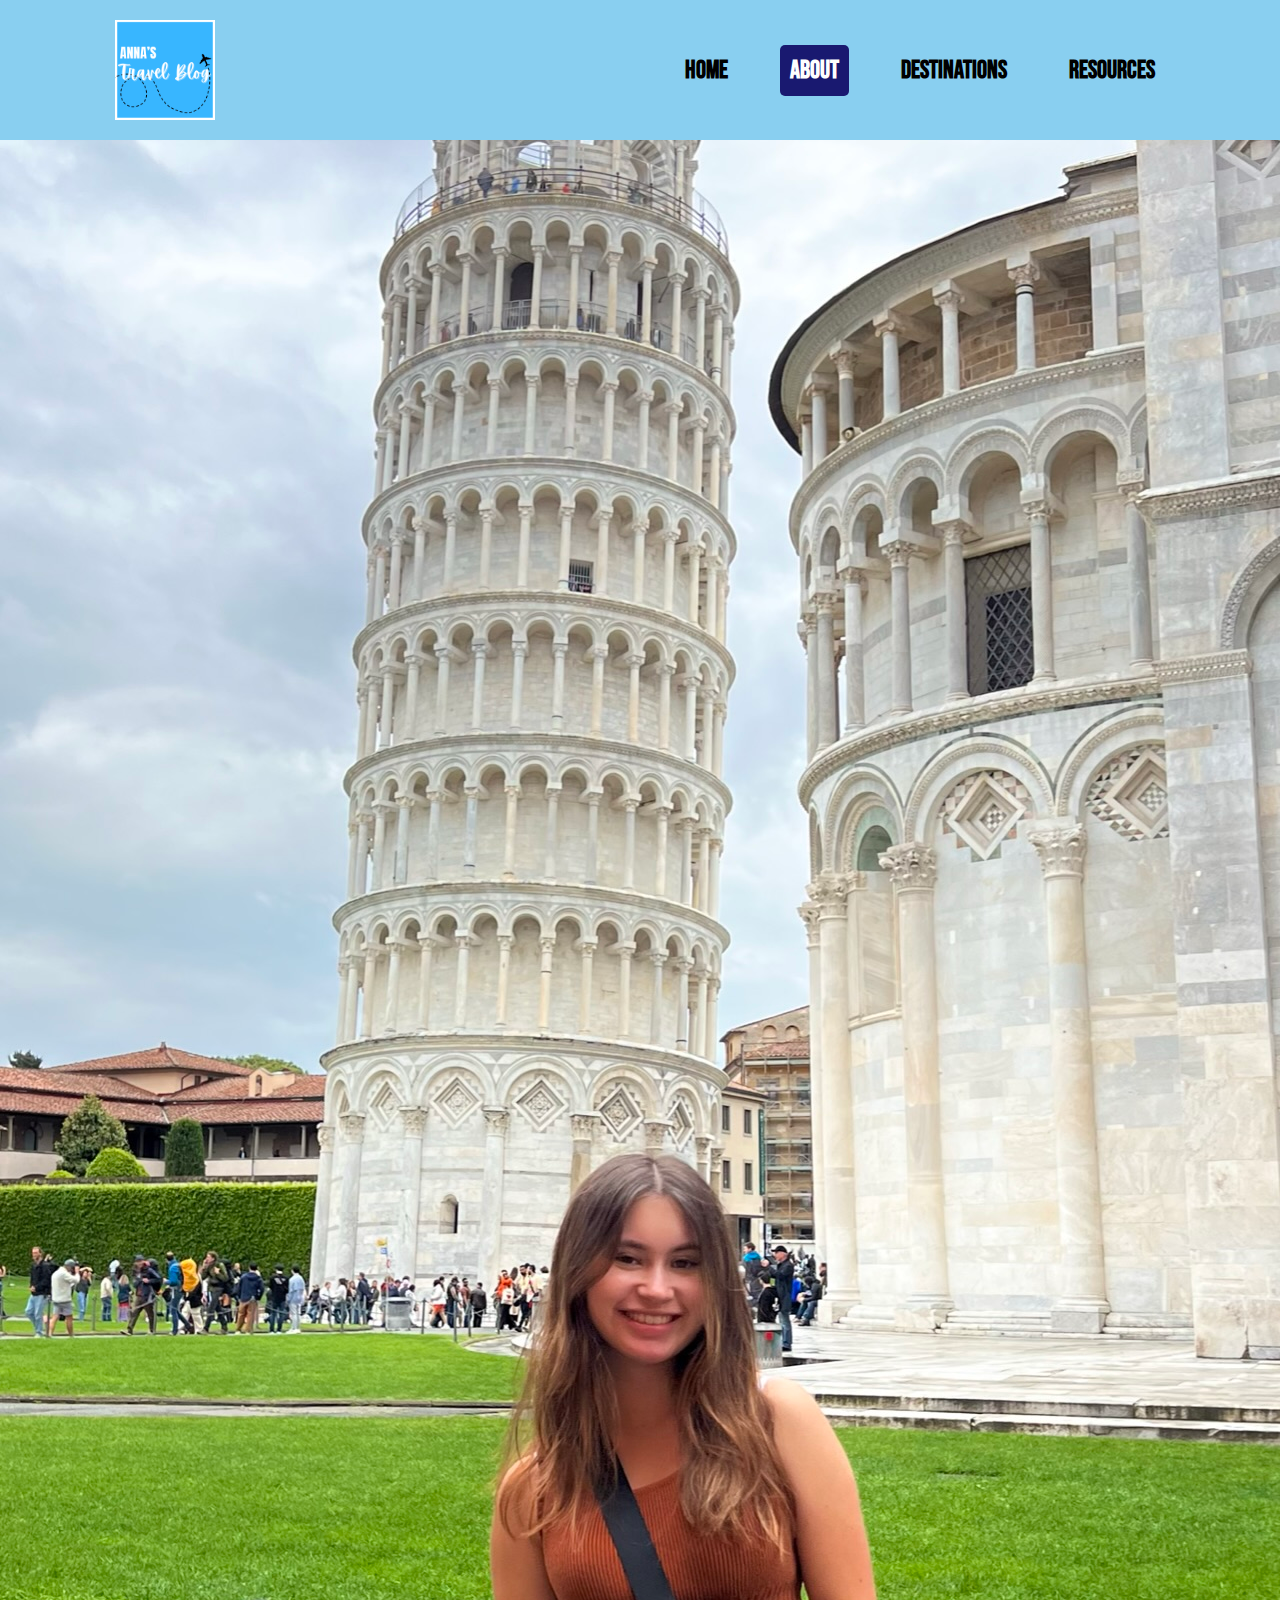
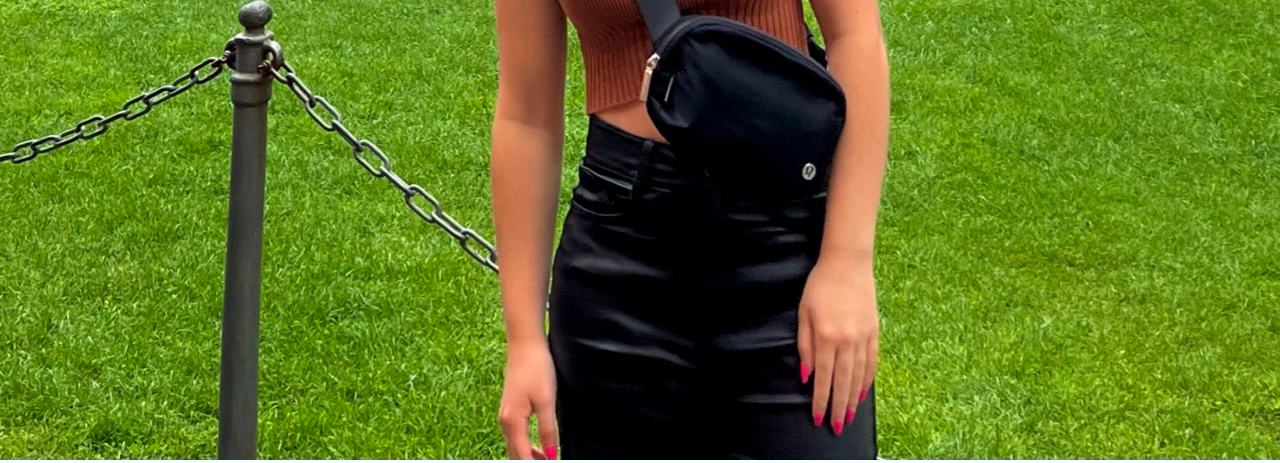
==== About.html @ c35e8458 "Add files via upload" ====
<!DOCTYPE html>
<html lang="en">
<head>
    <meta charset="UTF-8">
    <meta name="viewport" content="width=device-width, initial-scale=1.0">
    <link rel="stylesheet" href="css/style.css">
    <link rel="preconnect" href="https://fonts.googleapis.com">
    <link rel="preconnect" href="https://fonts.gstatic.com" crossorigin>
    <link href="https://fonts.googleapis.com/css2?family=Bebas+Neue&display=swap" rel="stylesheet">
    <link rel="preconnect" href="https://fonts.googleapis.com">
    <link rel="preconnect" href="https://fonts.gstatic.com" crossorigin>
    <link href="https://fonts.googleapis.com/css2?family=Bebas+Neue&family=Raleway:ital,wght@0,100..900;1,100..900&display=swap" rel="stylesheet">
    <title>Anna's Travel Blog</title>
</head>
<body>
    <a href = "#main" class="skip-link">Skip to Main Content</a>
    <header class="header">
        <img src="images/logo.png" width="100" alt="Anna's Travel Blog Logo in Light Blue">
        <nav class="navbar">
            <a href="index.html">Home</a>
            <a href="About.html" class="active">About</a>
            <a href="Destinations.html">Destinations</a>
            <a href="Resources.html">Resources</a>
        </nav>
    </header>
    <div class="gallery-container">
      <div class="gallery-item"><img src="images/profilepic.jpeg" alt="Anna next to the leaning tower of Pisa"></div>
      <!-- <div class="gallery-item"><img src="images/profilepic2.jpeg" alt="Anna next to the skyline of Santorini"></div> -
      <div class="gallery-item"><img src="images/profilepic3.jpeg" alt="Anna in the street of "></div>
      <div class="gallery-item"><img src="images/profilepic4.jpeg" alt=""></div> -->
    </div>
</body>
---- css/style.css ----
/* h1 {
    font-family: "Bebas Neue", sans-serif;
    font-weight: 400;
    font-style: normal;
}

h3 {
    font-family: "Raleway", sans-serif;
    font-weight: 400;
    font-style: normal;
}
*/

* {
    margin: 0;
    padding: 0;
    box-sizing: border-box;
    text-decoration: none;
    border: none;
    outline: none;
    scroll-behavior: smooth;
    font-family: "Bebas Neue", sans-serif;
}

:root {
    --bg-color: #F0FFFF;
    --snd-bg-color: #ADD8E6;
    --text-color: #000; 
    --main-color: #59b2f4;
}

html {
    font-size: 62.5%;
    overflow-x: hidden;
}

body {
    background: var(--bg-color);
    color: var(--text-color);
}

section {
    min-height: 100vh;
    padding: 10rem 9% 2rem;

}

header {
    position: fixed;
    top: 0;
    left: 0;
    width: 100%;
    padding: 2rem 9%;
    background-color: #89CFF0;
    display: flex;
    justify-content: space-between;
    align-items: center;
    z-index: 100;
}

.navbar a {
    display: inline-flex;
    font-size: 25px;
    color: #000000;
    margin-left: 4rem;
    font-weight: 700;
    padding: 10px;
    border-radius: 5px;

}

.navbar a:hover,
.navbar a.active {
    color: #fff;
    background-color: #191970;
}

.home {
    display: flex;
    justify-content: center;
    align-items: center;
    background-image: url("backgroundimg.jpeg");

}

.home-content h3 {
    font-size: 3.2rem;
    font-weight: 700;
    color: #0096FF;
}

.home-content h3:nth-of-type(2) {
    margin-bottom: 2rem;
}

span{
    color: var(--main-color);
}

.home-content h1 {
    font-size: 5.6rem;
    font-weight: 700;
    line-height: 1.3;
}

.home-img img {
    width: 25vw;
    border: 5px solid #ADD8E6;
    border-radius: 50%;
}

.home-content p {
    font-size: 2.1rem;
    font-family: "Raleway", sans-serif;
    margin-right: 10px;
}

.about {
    display: flex;
    justify-content: center;
    align-items: center;
    gap: 2rem;
    background: var(--snd-bg-color);
}

.about-img img {
    width: 35vw;
}

.heading{
    text-align: center;
    font-size: 4.5rem;
}

.about-content h2 {
    text-align: left;
    line-height: 1.2;
    font-style: italic;
}

/* .about-content h3 {
    font-size: 2.6rem;
}

.about-content p{
    font-size: 1.6rem;
    font-family: "Raleway", sans-serif;
    margin: 2rem 0 3rem;
}

.gallery-container{
    display: grid;
    grid-template-columns: 1fr 1fr;
    margin: 10px 10px 10px 10px;
    width: 100%;
}

.gallery-container img{
    width: 100%;
    padding: 10px;
    transition: 1s;
    filter: grayscale(100%)
}
.gallery-container img:hover{
    filter: grayscale(0);
    transform: scale(1.1);
}
*/

.about-img-container {
    position: relative;
    width: 100%; /* or specific width */
    margin: 0 auto; /* optional, to center the container */
  }

  .about-img-container img {
    height: 100%;
    width: 100%;
    display: block; /* remove extra space below the image */
    opacity: 70%;
    top: 30%;
    filter: blur(1.5px);
    -webkit-filter: blur(1.5px);
    position: center;
    background-repeat: no-repeat;
    background-size: cover;
  }
  .about-content-overlay {
    position: absolute;
    top: 155%;
    left: 50%; /* position as needed */
    width: 50%; /* adjust width as needed */
    padding: 20px;
    background: rgb(255, 255, 255); /* semi-transparent white background */
    border: 3px solid #f1f1f1;
    opacity: 90%;
    z-index: 2;
    line-height: 1.6;
    text-align: center;
    transform: translate(-50%, -50%);

  }
  .about-content-overlay h1{
    font-size: 60px;
    font-style: bold;
    }

  .about-content-overlay h2{
    font-size: 30px;
    font-style: bold;
    }
  .about-content-overlay p{
  font-size: 15px;
  font-style: bold;
  font-family: "Raleway", sans-serif;
  font-weight: 400;  

}

  .learn-more-btn {
    background-color: #0096FF;	
    border: none;
    color: white;
    padding: 15px 15px;
    text-align: center;
    text-decoration: none;
    display: inline-block;
    font-size: 16px;
    margin: 15px;
    cursor: pointer;
  }

@media only screen and (min-width: 768px) {
} /* tablet*/


@media only screen and (min-width: 600px) {
/* mobile */
}
@media only screen and (min-width: 992px) {
/* desktop */
.about-img-container {
    position: relative;
    width: 100%; /* or specific width */
    margin: 0 auto; /* optional, to center the container */
  }
  
  .about-img-container img {
    height: 100%;
    width: 100%;
    display: block; /* remove extra space below the image */
    opacity: 0.7; /* Use a value between 0 and 1 for opacity */
    /* There is a mistake here, 'position: center' is not a valid CSS, it will be either static (default), relative, absolute, fixed or sticky */
    position: relative; /* changed to position the image within the container */
    background-repeat: no-repeat;
    background-size: cover;
  }
  
  .about-content-overlay {
    position: absolute;
    top: 165%;
    left: 70%; /* aligned to the left edge */
    right: 0%;
    bottom: 20%;
    width: 50%; /* adjust width as needed */
    /* height changed to 100% to cover the full height of the container */
    height: 80%;
    padding: 20px;
    background: rgb(255, 255, 255); /* semi-transparent white background */
    border: 3px solid #f1f1f1;
    opacity: 0.9; /* Use a value between 0 and 1 for opacity */
    z-index: 2;
    line-height: 2.0;
    text-align: center;
    /* Removed transform, it's no longer necessary since we're not centering the overlay */
    justify-content: center;
  }
  .learn-more-btn {
    background-color: #0096FF;	
    border: none;
    color: white;
    padding: 20px 40px;
    text-align: center;
    text-decoration: none;
    display: inline-block;
    font-size: 30px;
    margin: 30px;
    cursor: pointer;
  }
  .about-content-overlay h1{
    font-size: 60px;
    font-style: bold;
    margin-top: 20px;
    }

}
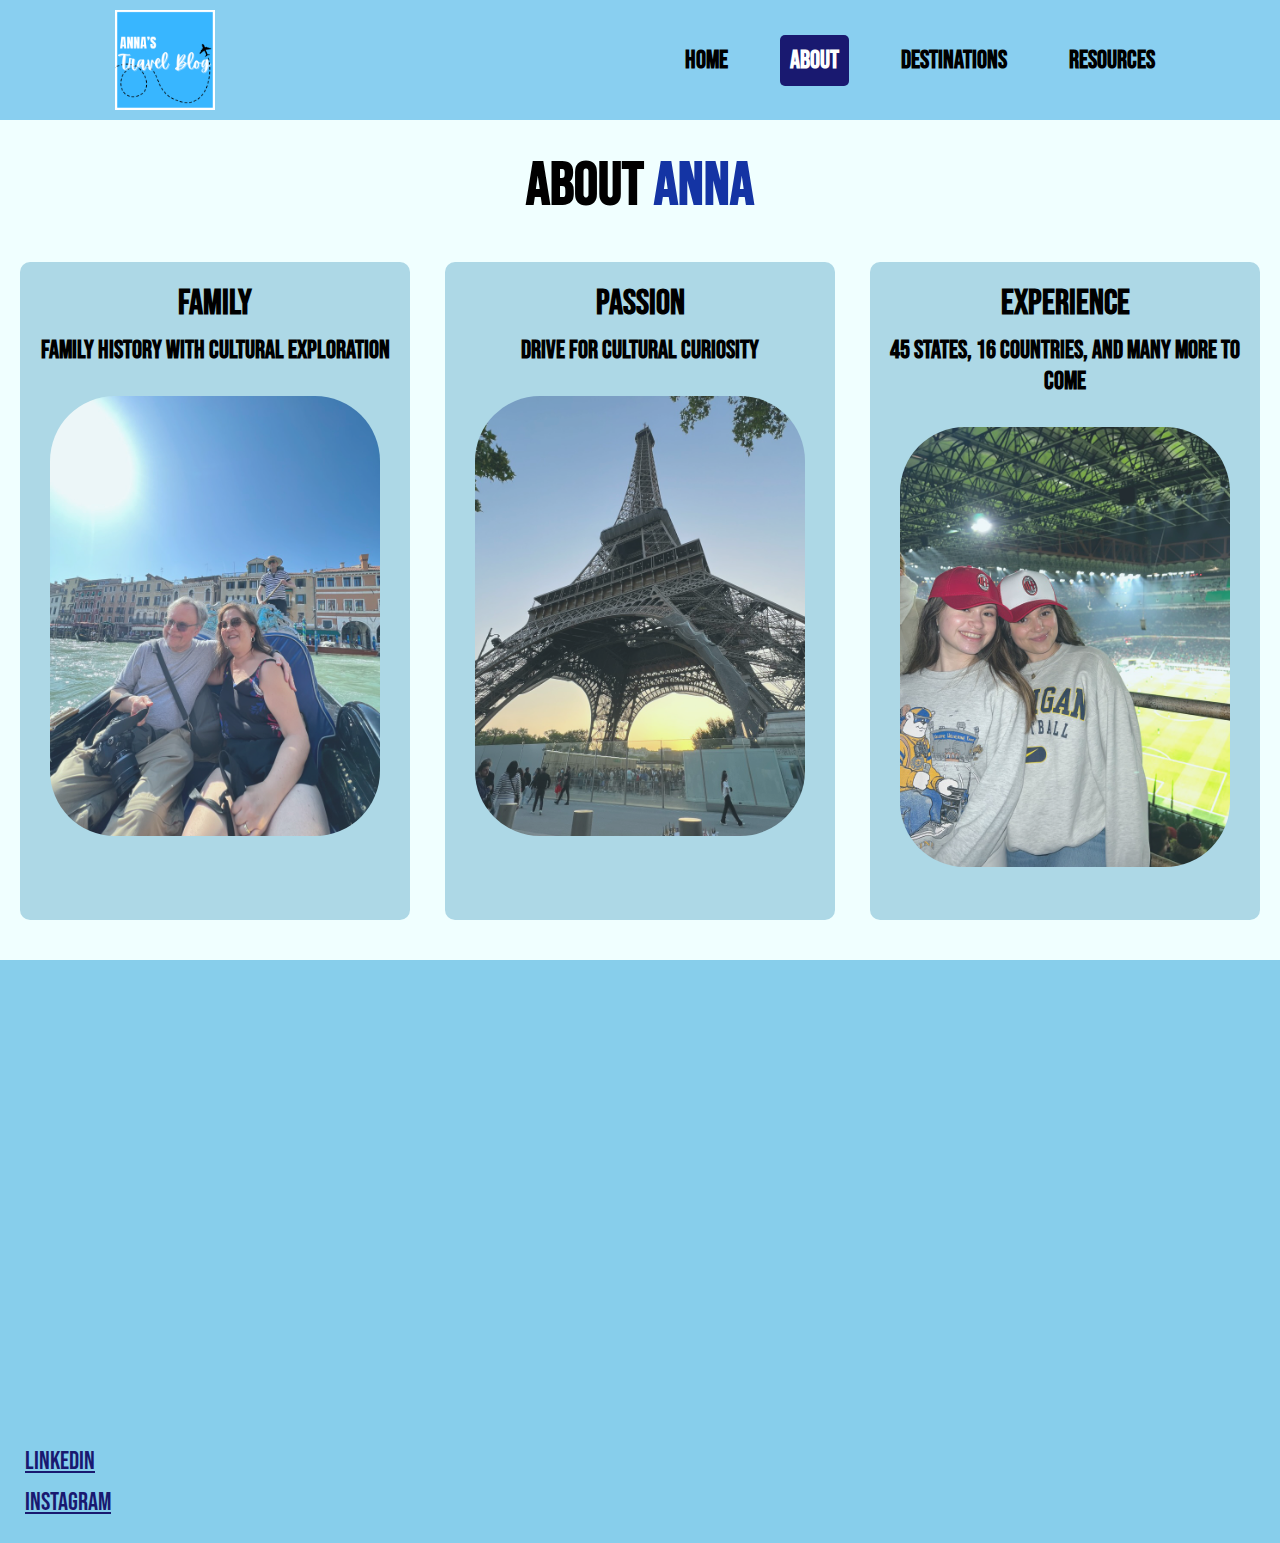
==== commit 600fca29: "Add files via upload" ====
--- a/About.html
+++ b/About.html
@@ -4,6 +4,7 @@
     <meta charset="UTF-8">
     <meta name="viewport" content="width=device-width, initial-scale=1.0">
     <link rel="stylesheet" href="css/style.css">
+    <link rel="stylesheet" href="https://cdnjs.cloudflare.com/ajax/libs/font-awesome/6.0.0-beta3/css/all.min.css">
     <link rel="preconnect" href="https://fonts.googleapis.com">
     <link rel="preconnect" href="https://fonts.gstatic.com" crossorigin>
     <link href="https://fonts.googleapis.com/css2?family=Bebas+Neue&display=swap" rel="stylesheet">
@@ -23,12 +24,48 @@
             <a href="Resources.html">Resources</a>
         </nav>
     </header>
-    <div class="gallery-container">
-      <div class="gallery-item"><img src="images/profilepic.jpeg" alt="Anna next to the leaning tower of Pisa"></div>
-      <!-- <div class="gallery-item"><img src="images/profilepic2.jpeg" alt="Anna next to the skyline of Santorini"></div> -
-      <div class="gallery-item"><img src="images/profilepic3.jpeg" alt="Anna in the street of "></div>
-      <div class="gallery-item"><img src="images/profilepic4.jpeg" alt=""></div> -->
     </div>
+    <div id="container">
+        <h1>About <span>Anna</span></h1>
+    <main id="main">
+        <div class="card">
+            <h2>Family</h2>
+            <h3>Family History with Cultural Exploration</h3>
+            <img src="images/family.jpeg" alt="Anna's Mom and Dad in a gondola in Venice">
+            <p>I grew up in a household where cultural exploration was a prioritization. With my mom's background as a child of Chinese immigrants, I found myself immersed in Asian culture. With my dad's background as a child of Lithuanian immigrants, I grew up with a unique perspective on an Eastern European heritage. </p>
+        </div>
+        <div class="card">
+            <h2>Passion</h2>
+            <h3>Drive for Cultural Curiosity</h3>
+            <img src="images/passion.jpeg" alt="Eiffel Tower in Paris at sunset">
+            <p>Fostering this sense of cultural awareness won’t come easy, but turning the challenges into opportunities for continued learning will be the most rewarding experience. I will continue my cultural curiosity, from questions about the best traditional food to cultural traditions and customs to follow. I want to make the most of my experience in this program, challenging myself to live in the moment, value perseverance, and be courageous in all of my international endeavors.</p>
+        </div>
+        <div class="card">
+            <h2>Experience</h2>
+            <h3>45 States, 16 Countries, and Many More to Come</h3>
+            <img src="images/experience.jpeg" alt="Anna and friend at San Siro Stadium in Milan">
+            <p>Having explored almost all 50 states and countries across Europe, North America, and South America, I am determined to continue exploring a wide variety of desinations.</p>
+        </div>
+    </div>
+    
+    <div id="message-container">
+        <div class="message">
+        <h2> From the writer, </h2>
+        <p> Hey there, welcome to my blog! 
+        <p> It's not just about tips and tricks—it's also about having a good time! I'm here to help you get the most out of your travels, whether that means knowing when to splurge, how to save, or sharing some of the quirky things I've learned along the way. And of course, you can expect some funny stories, random thoughts, and awesome travel pics.</p>
+        <p>Like everyone else, I have my ups and downs, but I promise to keep it real, with a healthy dose of humor. Readers often tell me, "You're so honest," and I love that. My goal is to make sure you have the most amazing trips possible, and that starts with being truthful. Choosing a life of travel has been one of the best decisions I've ever made, and I'm thrilled to have you along for the ride.</p>
+        <p>Thanks for stopping by! </p>
+        <h3>From, </h3>
+        <h3>Anna Klucens</h3>
+        <div class="social-media">
+            <a href="https://www.linkedin.com/in/anna-klucens/"alt="LinkedIn">LinkedIn</a>
+            <br>
+            <a href="https://www.instagram.com/anna.klucens/" alt="Instagram">Instagram</a>
+        </div>
+    </div>
+    </div>
+    </main>
+    <script src="js/main.js"></script>
 </body>
 
 
--- a/css/style.css
+++ b/css/style.css
@@ -10,6 +10,19 @@
     font-style: normal;
 }
 */
+.skip-link {
+    position: absolute;
+    top: -40px;
+    left: 0;
+    background-color: #fff;
+    padding: 5px;
+    border: 1px solid #000;
+    z-index: 1000;
+  }
+  
+  .skip-link:focus {
+    top: 0;
+  }
 
 * {
     margin: 0;
@@ -26,7 +39,7 @@
     --bg-color: #F0FFFF;
     --snd-bg-color: #ADD8E6;
     --text-color: #000; 
-    --main-color: #59b2f4;
+    --main-color: #1434A4;
 }
 
 html {
@@ -50,7 +63,7 @@
     top: 0;
     left: 0;
     width: 100%;
-    padding: 2rem 9%;
+    padding: 1rem 9%;
     background-color: #89CFF0;
     display: flex;
     justify-content: space-between;
@@ -74,26 +87,26 @@
     color: #fff;
     background-color: #191970;
 }
-
+@media only screen and (min-width: 768px) {
 .home {
     display: flex;
     justify-content: center;
     align-items: center;
-    background-image: url("backgroundimg.jpeg");
-
-}
-
-.home-content h3 {
-    font-size: 3.2rem;
-    font-weight: 700;
-    color: #0096FF;
-}
+
+}
+
 
 .home-content h3:nth-of-type(2) {
     margin-bottom: 2rem;
 }
 
 span{
+    color: var(--main-color);
+}
+
+.home-content h2 {
+    font-size: 30px;
+    margin-top: 20px;
     color: var(--main-color);
 }
 
@@ -106,7 +119,7 @@
 .home-img img {
     width: 25vw;
     border: 5px solid #ADD8E6;
-    border-radius: 50%;
+    border-radius: 75px;
 }
 
 .home-content p {
@@ -114,6 +127,62 @@
     font-family: "Raleway", sans-serif;
     margin-right: 10px;
 }
+}
+.home {
+        flex-direction: row; /* Stack children vertically */
+    }
+    
+    .home-img img {
+        width: 25vw;
+        border: 5px solid #ADD8E6;
+        border-radius: 75px;
+        margin-top: 20px;
+    }
+    
+    .home-content h1 {
+        font-size: 4.0rem; /* Smaller font size for the h1 on mobile */
+    }
+
+    .home-content h2 {
+        font-size: 30px; /* Smaller font size for the h3 on mobile */
+        font-weight: 700;
+        color: #0096FF;
+    }
+
+    .home-content h3 {
+        font-size: 30px; /* Smaller font size for the h3 on mobile */
+        font-weight: 700;
+        color: #0096FF;
+    }
+
+    .home-content p {
+        font-size: 1.8rem;
+    }
+    .home-content h1 {
+        font-size: 5.6rem;
+        font-weight: 700;
+        line-height: 1.3;
+    }
+    
+    .home-img img {
+        width: 25vw;
+        border: 5px solid #ADD8E6;
+        border-radius: 90px;
+        justify-content: center;
+    }
+    
+    .home-content p {
+        font-size: 2.1rem;
+        font-family: "Raleway", sans-serif;
+        margin-right: 10px;
+    }
+
+    span{
+        color: var(--main-color);
+    }
+
+
+
 
 .about {
     display: flex;
@@ -132,10 +201,9 @@
     font-size: 4.5rem;
 }
 
-.about-content h2 {
-    text-align: left;
-    line-height: 1.2;
-    font-style: italic;
+.about-content-overlay p {
+    font-size: 18px;
+
 }
 
 /* .about-content h3 {
@@ -218,7 +286,7 @@
 }
 
   .learn-more-btn {
-    background-color: #0096FF;	
+    background-color: #0F52BA;	
     border: none;
     color: white;
     padding: 15px 15px;
@@ -232,6 +300,13 @@
 
 @media only screen and (min-width: 768px) {
 } /* tablet*/
+.header {
+    position: static;
+}
+#container h1{
+    padding: 20px;
+    margin-top: 10px;
+}
 
 
 @media only screen and (min-width: 600px) {
@@ -258,7 +333,7 @@
   
   .about-content-overlay {
     position: absolute;
-    top: 165%;
+    top: 180%;
     left: 70%; /* aligned to the left edge */
     right: 0%;
     bottom: 20%;
@@ -276,7 +351,7 @@
     justify-content: center;
   }
   .learn-more-btn {
-    background-color: #0096FF;	
+    background-color: #0F52BA;	
     border: none;
     color: white;
     padding: 20px 40px;
@@ -294,3 +369,284 @@
     }
 
 }
+
+
+#main {
+    display: grid;
+    grid-template-columns: repeat(auto-fit, minmax(300px, 1fr));
+    justify-content: center;
+    gap: 35px;
+    padding: 20px;
+}
+
+.card {
+    background-color:#ADD8E6;
+    padding: 20px;
+    border-radius: 10px;
+}
+
+#container {
+    width: 100%;
+    display: flex;
+    flex-direction: column;
+    justify-content: center;
+    align-items: center;
+}
+
+#container h1 {
+    font-size: 60px;
+}
+
+.card h2 {
+    font-size: 35px;
+    text-align: center;
+    margin-bottom: 10px;
+
+}
+
+.card h3 {
+    font-size: 25px;
+    text-align: center;
+    margin-bottom: 20px;
+    
+}
+
+.card p {
+    font-size: 18px;
+    text-align: center;
+    margin-bottom: 20px;
+    font-family: "Raleway", "sans-serif";
+    font-style: bold;
+    color: #191970;	
+    opacity: 0;
+    transition: opacity 0.5s ease-in-out;
+    height: 0;
+    overflow: hidden;
+}
+
+.card:hover p {
+    opacity: 1;
+    height: auto; /* Update height as needed, or use another animation method */
+    margin-top: 10px;
+}
+
+.card img{
+    width: 100%;
+    opacity: 80%;
+    padding: 10px;
+    border-radius: 75px;
+}
+
+.message {
+    background-color: #87CEEB;
+    margin-top: 20px;
+    padding: 25px;
+    position: relative;
+}
+
+.message h2 {
+    font-size: 35px;
+    opacity: 0; /* Initially hide the text */
+    animation: appear 5s forwards;
+}
+
+.message h3 {
+    font-size: 25px;
+    opacity: 0; /* Initially hide the text */
+    animation: appear 5s forwards;
+}
+
+.message p {
+    font-size: 20px;
+    font-family: "Raleway", "sans-serif";
+    line-height: 1.6;
+    margin-top: 10px;
+    margin-bottom: 20px;
+    opacity: 0; /* Initially hide the text */
+    animation: appear 5s forwards; /* Use the 'appear' animation for 5 seconds */
+  }
+  
+  @keyframes appear {
+    from {
+      opacity: 0; /* Start with opacity 0 */
+    }
+    to {
+      opacity: 1; /* Gradually increase opacity to 1 */
+    }
+  }
+
+ /* .message-img {
+    position: relative;
+    top: 0;
+    right: 0; /* Align image to the right of the message */
+     /* margin-top: 25px;
+    width: 100%;
+    opacity: 0; /* Initially hide the text */
+     /* animation: appear 5s forwards; /* Use the 'appear' animation for 5 seconds */
+      /*border-radius: 90px;
+  } */
+
+.social-media a{
+    display: inline-flex;
+    justify-content: center;
+    align-items: center;
+    margin-top:10px;
+    font-size: 25px;
+    color: #191970;	
+    transition: .5s ease;
+    text-decoration: underline;
+}
+
+/* #destination-container {
+    width: 100%;
+    display: flex;
+    flex-direction: row;
+    justify-content: center;
+    align-items: center;
+}
+
+
+* {box-sizing:border-box}
+
+/* Slideshow container */
+.slideshow-container {
+  width: 60%;
+  position: relative;
+  margin: auto;
+}
+
+/* Hide the images by default */
+.mySlides {
+  display: none;
+}
+
+/* Next & previous buttons */
+.prev, .next {
+  cursor: pointer;
+  position: absolute;
+  top: 50%;
+  width: auto;
+  margin-top: -22px;
+  padding: 16px;
+  color: white;
+  font-weight: bold;
+  font-size: 18px;
+  transition: 0.6s ease;
+  border-radius: 0 3px 3px 0;
+  user-select: none;
+}
+
+/* Position the "next button" to the right */
+.next {
+  right: 0;
+  border-radius: 3px 0 0 3px;
+}
+
+/* On hover, add a black background color with a little bit see-through */
+.prev:hover, .next:hover {
+  background-color: rgba(0,0,0,0.8);
+}
+
+/* Caption text */
+.text {
+  color: #f2f2f2;
+  font-size: 40px;
+  padding: 8px 12px;
+  position: absolute;
+  bottom: 8px;
+  width: 100%;
+  text-align: center;
+  background-color: #000;
+  opacity: 80%;
+}
+
+/* Number text (1/3 etc) */
+.numbertext {
+  color: #f2f2f2;
+  font-size: 20px;
+  padding: 8px 12px;
+  position: absolute;
+  top: 0;
+  background-color: black;
+}
+
+/* The dots/bullets/indicators */
+.dot {
+  cursor: pointer;
+  height: 15px;
+  width: 15px;
+  margin: 5px;
+  padding: 10px;
+  color: white;
+  background-color: #bbb;
+  border-radius: 50%;
+  display: inline-block;
+  transition: background-color 0.6s ease;
+}
+
+.active, .dot:hover {
+  background-color: #717171;
+}
+
+/* Fading animation */
+.fade {
+  animation-name: fade;
+  animation-duration: 1.5s;
+}
+
+@keyframes fade {
+  from {opacity: .4}
+  to {opacity: 1}
+}
+
+#destination-container h1{
+    font-size: 60px;
+    text-align: center;
+    margin: 25px;
+}
+
+#Hungary h2 {
+    font-size: 40px;
+    text-align: center;
+    margin-top: 20px;
+    padding: 20px;
+    color: white;
+    font-family: "Raleway", sans-serif;
+}
+
+#Hungary {
+    background-color: #4682B4;	
+}
+
+
+#Italy h2 {
+    font-size: 40px;
+    text-align: center;
+    margin-top: 20px;
+    padding: 20px;
+    color: white;
+    font-family: "Raleway", sans-serif;
+}
+
+#Italy {
+    background-color: #4682B4;	
+}
+
+#Greece h2 {
+    font-size: 40px;
+    text-align: center;
+    margin-top: 20px;
+    padding: 20px;
+    color: white;
+    font-family: "Raleway", sans-serif;
+}
+
+#Greece {
+    background-color: #4682B4;	
+}
+
+#destination-header h2{
+    font-size: 40px;
+    text-align: center;
+    margin: 25px;
+}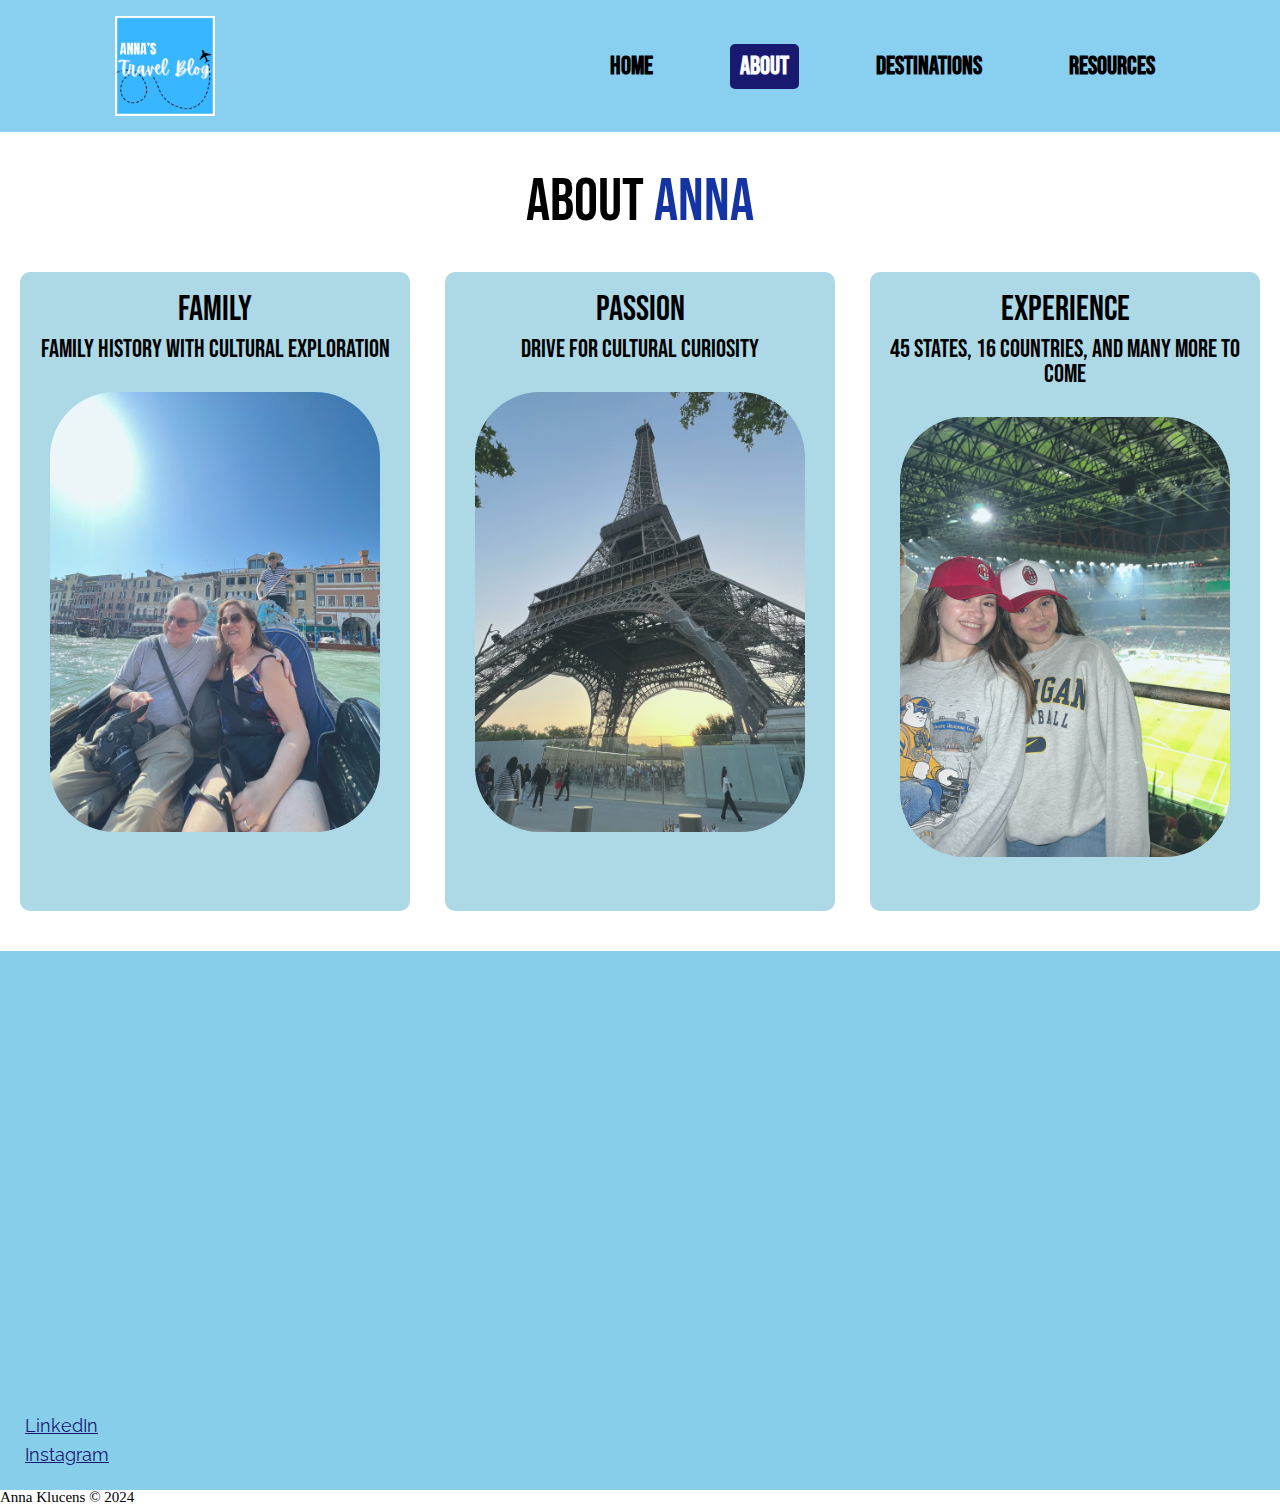
==== commit 0bf09e8b: "Add files via upload" ====
--- a/About.html
+++ b/About.html
@@ -3,6 +3,7 @@
 <head>
     <meta charset="UTF-8">
     <meta name="viewport" content="width=device-width, initial-scale=1.0">
+    <link rel="stylesheet" href="css/html5reset.css">
     <link rel="stylesheet" href="css/style.css">
     <link rel="stylesheet" href="https://cdnjs.cloudflare.com/ajax/libs/font-awesome/6.0.0-beta3/css/all.min.css">
     <link rel="preconnect" href="https://fonts.googleapis.com">
@@ -18,35 +19,34 @@
     <header class="header">
         <img src="images/logo.png" width="100" alt="Anna's Travel Blog Logo in Light Blue">
         <nav class="navbar">
-            <a href="index.html">Home</a>
+            <a href="Index.html">Home</a>
             <a href="About.html" class="active">About</a>
             <a href="Destinations.html">Destinations</a>
             <a href="Resources.html">Resources</a>
         </nav>
     </header>
-    </div>
-    <div id="container">
+    <main id="main">
         <h1>About <span>Anna</span></h1>
-    <main id="main">
-        <div class="card">
-            <h2>Family</h2>
-            <h3>Family History with Cultural Exploration</h3>
-            <img src="images/family.jpeg" alt="Anna's Mom and Dad in a gondola in Venice">
-            <p>I grew up in a household where cultural exploration was a prioritization. With my mom's background as a child of Chinese immigrants, I found myself immersed in Asian culture. With my dad's background as a child of Lithuanian immigrants, I grew up with a unique perspective on an Eastern European heritage. </p>
+        <div id="container">
+            <div class="card">
+                <h2>Family</h2>
+                <h3>Family History with Cultural Exploration</h3>
+                <img src="images/family.jpeg" alt="Anna's Mom and Dad in a gondola in Venice">
+                <p>I grew up in a household where cultural exploration was a prioritization. With my mom's background as a child of Chinese immigrants, I found myself immersed in Asian culture. With my dad's background as a child of Lithuanian immigrants, I grew up with a unique perspective on an Eastern European heritage. </p>
+                </div>
+            <div class="card">
+                <h2>Passion</h2>
+                <h3>Drive for Cultural Curiosity</h3>
+                <img src="images/passion.jpeg" alt="Eiffel Tower in Paris at sunset">
+                <p>Fostering this sense of cultural awareness won’t come easy, but turning the challenges into opportunities for continued learning will be the most rewarding experience. I will continue my cultural curiosity, from questions about the best traditional food to cultural traditions and customs to follow. I want to make the most of my experience in this program, challenging myself to live in the moment, value perseverance, and be courageous in all of my international endeavors.</p>
+                </div>
+            <div class="card">
+                <h2>Experience</h2>
+                <h3>45 States, 16 Countries, and Many More to Come</h3>
+                <img src="images/experience.jpeg" alt="Anna and friend at San Siro Stadium in Milan">
+                <p>Having explored almost all 50 states and countries across Europe, North America, and South America, I am determined to continue exploring a wide variety of desinations.</p>
+            </div>
         </div>
-        <div class="card">
-            <h2>Passion</h2>
-            <h3>Drive for Cultural Curiosity</h3>
-            <img src="images/passion.jpeg" alt="Eiffel Tower in Paris at sunset">
-            <p>Fostering this sense of cultural awareness won’t come easy, but turning the challenges into opportunities for continued learning will be the most rewarding experience. I will continue my cultural curiosity, from questions about the best traditional food to cultural traditions and customs to follow. I want to make the most of my experience in this program, challenging myself to live in the moment, value perseverance, and be courageous in all of my international endeavors.</p>
-        </div>
-        <div class="card">
-            <h2>Experience</h2>
-            <h3>45 States, 16 Countries, and Many More to Come</h3>
-            <img src="images/experience.jpeg" alt="Anna and friend at San Siro Stadium in Milan">
-            <p>Having explored almost all 50 states and countries across Europe, North America, and South America, I am determined to continue exploring a wide variety of desinations.</p>
-        </div>
-    </div>
     
     <div id="message-container">
         <div class="message">
@@ -66,6 +66,9 @@
     </div>
     </main>
     <script src="js/main.js"></script>
+    <footer>
+        <p>Anna Klucens &copy; 2024</p>
+    </footer>
 </body>
 
 
--- a/css/style.css
+++ b/css/style.css
@@ -18,11 +18,16 @@
     padding: 5px;
     border: 1px solid #000;
     z-index: 1000;
+    font-family: "Bebas Neue", sans-serif;
   }
   
   .skip-link:focus {
     top: 0;
   }
+
+footer {
+    font-size: 15px;
+}
 
 * {
     margin: 0;
@@ -35,6 +40,7 @@
     font-family: "Bebas Neue", sans-serif;
 }
 
+
 :root {
     --bg-color: #F0FFFF;
     --snd-bg-color: #ADD8E6;
@@ -42,20 +48,46 @@
     --main-color: #1434A4;
 }
 
-html {
-    font-size: 62.5%;
-    overflow-x: hidden;
-}
 
 body {
-    background: var(--bg-color);
     color: var(--text-color);
 }
 
 section {
-    min-height: 100vh;
-    padding: 10rem 9% 2rem;
-
+    padding: 5rem 9% 2rem;
+
+}
+
+h1 {
+    font-family: "Bebas Neue", sans-serif;
+}
+
+.home-content h1{ 
+    display: flex;
+    justify-content: center;
+    align-items: center;
+    font-size: 80px;
+    font-weight: 70;
+    line-height: 1.3;
+    padding: 20px;
+} 
+
+.home-content {
+    display: grid;
+    place-items: center;
+    width: 100%;
+}
+  
+.home-content h1 {
+    font-family: "Bebas Neue", sans-serif;
+    font-size: 20px;
+    display: inline-block;
+    opacity: 0; /* Initially hide the text */
+    animation: appear 8s forwards;
+}
+
+h2 {
+    font-family: "Bebas Neue", sans-serif;
 }
 
 header {
@@ -69,6 +101,7 @@
     justify-content: space-between;
     align-items: center;
     z-index: 100;
+    font-family: "Bebas Neue", sans-serif;
 }
 
 .navbar a {
@@ -79,8 +112,16 @@
     font-weight: 700;
     padding: 10px;
     border-radius: 5px;
-
-}
+    font-family: "Bebas Neue", sans-serif;
+}
+
+
+.home {
+    background-position: center;
+    background-size: cover;
+    position: relative;
+}
+
 
 .navbar a:hover,
 .navbar a.active {
@@ -92,9 +133,20 @@
     display: flex;
     justify-content: center;
     align-items: center;
-
-}
-
+    background-position: center;
+    background-size: cover;
+    position: relative;
+}
+
+.home-content h1{ 
+    display: flex;
+    justify-content: center;
+    align-items: center;
+    font-size: 90px;
+    font-weight: 70;
+    line-height: 1.3;
+    padding: 20px;
+} 
 
 .home-content h3:nth-of-type(2) {
     margin-bottom: 2rem;
@@ -104,17 +156,18 @@
     color: var(--main-color);
 }
 
+
 .home-content h2 {
+    display: flex;
     font-size: 30px;
     margin-top: 20px;
     color: var(--main-color);
-}
-
-.home-content h1 {
-    font-size: 5.6rem;
-    font-weight: 700;
-    line-height: 1.3;
-}
+    font-family: "Bebas Neue", sans-serif;
+    text-align: center;
+    justify-content: center;
+
+}
+
 
 .home-img img {
     width: 25vw;
@@ -123,45 +176,52 @@
 }
 
 .home-content p {
-    font-size: 2.1rem;
+    font-size: 22px;
     font-family: "Raleway", sans-serif;
-    margin-right: 10px;
-}
-}
-.home {
-        flex-direction: row; /* Stack children vertically */
-    }
+}
     
+}
     .home-img img {
         width: 25vw;
         border: 5px solid #ADD8E6;
         border-radius: 75px;
         margin-top: 20px;
     }
-    
-    .home-content h1 {
-        font-size: 4.0rem; /* Smaller font size for the h1 on mobile */
-    }
 
     .home-content h2 {
-        font-size: 30px; /* Smaller font size for the h3 on mobile */
+        display: flex;
+        justify-content: center;
+        align-items: center;
+        font-size: 50px; 
         font-weight: 700;
         color: #0096FF;
     }
 
     .home-content h3 {
-        font-size: 30px; /* Smaller font size for the h3 on mobile */
+        display: flex;
+        justify-content: center;
+        align-items: center;
+        font-size: 40px;
         font-weight: 700;
         color: #0096FF;
+        padding-bottom: 30px;
     }
 
     .home-content p {
-        font-size: 1.8rem;
+        font-size: 16px;
+        text-align: center;
+        padding-bottom: 10px;
     }
     .home-content h1 {
-        font-size: 5.6rem;
-        font-weight: 700;
+        display: flex;
+        text-align: center;
+        justify-content: center;
+        align-items: center;
+        font-size: 80px;
+        font-weight: 70;
         line-height: 1.3;
+        padding: 20px;
+
     }
     
     .home-img img {
@@ -177,6 +237,11 @@
         margin-right: 10px;
     }
 
+    h3 {
+        font-family: "Bebas Neue", sans-serif;
+
+    }
+
     span{
         color: var(--main-color);
     }
@@ -206,60 +271,30 @@
 
 }
 
-/* .about-content h3 {
-    font-size: 2.6rem;
-}
-
-.about-content p{
-    font-size: 1.6rem;
-    font-family: "Raleway", sans-serif;
-    margin: 2rem 0 3rem;
-}
-
-.gallery-container{
-    display: grid;
-    grid-template-columns: 1fr 1fr;
-    margin: 10px 10px 10px 10px;
-    width: 100%;
-}
-
-.gallery-container img{
-    width: 100%;
-    padding: 10px;
-    transition: 1s;
-    filter: grayscale(100%)
-}
-.gallery-container img:hover{
-    filter: grayscale(0);
-    transform: scale(1.1);
-}
-*/
-
 .about-img-container {
     position: relative;
-    width: 100%; /* or specific width */
-    margin: 0 auto; /* optional, to center the container */
+    width: 100%; 
+    margin: 0 auto; 
   }
 
   .about-img-container img {
     height: 100%;
     width: 100%;
-    display: block; /* remove extra space below the image */
+    display: block; 
     opacity: 70%;
     top: 30%;
-    filter: blur(1.5px);
-    -webkit-filter: blur(1.5px);
     position: center;
     background-repeat: no-repeat;
     background-size: cover;
+    margin-bottom: 40px;
   }
   .about-content-overlay {
     position: absolute;
-    top: 155%;
-    left: 50%; /* position as needed */
-    width: 50%; /* adjust width as needed */
-    padding: 20px;
-    background: rgb(255, 255, 255); /* semi-transparent white background */
+    top: 160%;
+    left: 50%;
+    width: 75%;
+    padding: 20px;
+    background: rgb(255, 255, 255);
     border: 3px solid #f1f1f1;
     opacity: 90%;
     z-index: 2;
@@ -269,7 +304,7 @@
 
   }
   .about-content-overlay h1{
-    font-size: 60px;
+    font-size: 50px;
     font-style: bold;
     }
 
@@ -277,6 +312,7 @@
     font-size: 30px;
     font-style: bold;
     }
+
   .about-content-overlay p{
   font-size: 15px;
   font-style: bold;
@@ -285,7 +321,7 @@
 
 }
 
-  .learn-more-btn {
+.learn-more-btn {
     background-color: #0F52BA;	
     border: none;
     color: white;
@@ -296,6 +332,8 @@
     font-size: 16px;
     margin: 15px;
     cursor: pointer;
+    font-family: "Raleway", sans-serif;
+    border-radius: 90px;
   }
 
 @media only screen and (min-width: 768px) {
@@ -307,71 +345,84 @@
     padding: 20px;
     margin-top: 10px;
 }
-
-
-@media only screen and (min-width: 600px) {
-/* mobile */
-}
+.panel {
+    width: 500px;
+    height: 500px;
+}
+
 @media only screen and (min-width: 992px) {
 /* desktop */
 .about-img-container {
     position: relative;
-    width: 100%; /* or specific width */
-    margin: 0 auto; /* optional, to center the container */
+    width: 80%;
+    margin: 0 auto;
   }
   
   .about-img-container img {
     height: 100%;
     width: 100%;
-    display: block; /* remove extra space below the image */
-    opacity: 0.7; /* Use a value between 0 and 1 for opacity */
-    /* There is a mistake here, 'position: center' is not a valid CSS, it will be either static (default), relative, absolute, fixed or sticky */
-    position: relative; /* changed to position the image within the container */
+    display: block;
+    opacity: 0.7;
+    position: relative; 
     background-repeat: no-repeat;
     background-size: cover;
   }
   
   .about-content-overlay {
     position: absolute;
-    top: 180%;
-    left: 70%; /* aligned to the left edge */
+    top: 145%;
+    left: 70%;
     right: 0%;
     bottom: 20%;
-    width: 50%; /* adjust width as needed */
-    /* height changed to 100% to cover the full height of the container */
-    height: 80%;
-    padding: 20px;
-    background: rgb(255, 255, 255); /* semi-transparent white background */
+    width: 45%;
+    height: 65%;
+    padding: 20px;
+    background: rgb(255, 255, 255);
     border: 3px solid #f1f1f1;
-    opacity: 0.9; /* Use a value between 0 and 1 for opacity */
+    opacity: 0.9;
     z-index: 2;
     line-height: 2.0;
     text-align: center;
-    /* Removed transform, it's no longer necessary since we're not centering the overlay */
     justify-content: center;
   }
   .learn-more-btn {
     background-color: #0F52BA;	
     border: none;
     color: white;
-    padding: 20px 40px;
+    padding: 15px 20px;
     text-align: center;
     text-decoration: none;
     display: inline-block;
-    font-size: 30px;
+    font-size: 16px;
     margin: 30px;
     cursor: pointer;
   }
   .about-content-overlay h1{
+    display: flex;
+    text-align: center;
+    justify-content: center;
     font-size: 60px;
     font-style: bold;
-    margin-top: 20px;
-    }
-
-}
-
-
-#main {
+    margin: 0;
+
+    }
+    .about-content-overlay p{
+        display: flex;
+        text-align: center;
+        align-items: center;
+        justify-content: center;
+        font-size: 14px;
+        font-style: bold;
+        }
+
+        .panel {
+            width: 600px;
+            height: 600px;
+        }    
+}
+
+
+#container {
     display: grid;
     grid-template-columns: repeat(auto-fit, minmax(300px, 1fr));
     justify-content: center;
@@ -385,16 +436,11 @@
     border-radius: 10px;
 }
 
-#container {
-    width: 100%;
-    display: flex;
-    flex-direction: column;
-    justify-content: center;
-    align-items: center;
-}
-
-#container h1 {
+#main h1 {
     font-size: 60px;
+    text-align: center;
+    padding: 20px;
+    margin-top: 20px;
 }
 
 .card h2 {
@@ -462,65 +508,41 @@
     line-height: 1.6;
     margin-top: 10px;
     margin-bottom: 20px;
-    opacity: 0; /* Initially hide the text */
-    animation: appear 5s forwards; /* Use the 'appear' animation for 5 seconds */
+    opacity: 0; 
+    animation: appear 5s forwards;
   }
   
   @keyframes appear {
     from {
-      opacity: 0; /* Start with opacity 0 */
+      opacity: 0;
     }
     to {
-      opacity: 1; /* Gradually increase opacity to 1 */
-    }
-  }
-
- /* .message-img {
-    position: relative;
-    top: 0;
-    right: 0; /* Align image to the right of the message */
-     /* margin-top: 25px;
-    width: 100%;
-    opacity: 0; /* Initially hide the text */
-     /* animation: appear 5s forwards; /* Use the 'appear' animation for 5 seconds */
-      /*border-radius: 90px;
-  } */
+      opacity: 1; 
+    }
+  }
 
 .social-media a{
     display: inline-flex;
     justify-content: center;
     align-items: center;
     margin-top:10px;
-    font-size: 25px;
+    font-size: 18px;
     color: #191970;	
     transition: .5s ease;
     text-decoration: underline;
-}
-
-/* #destination-container {
-    width: 100%;
-    display: flex;
-    flex-direction: row;
-    justify-content: center;
-    align-items: center;
-}
-
-
-* {box-sizing:border-box}
-
-/* Slideshow container */
+    font-family: 'Raleway', 'sans-serif';
+}
+
 .slideshow-container {
-  width: 60%;
+  width: 80%;
   position: relative;
   margin: auto;
 }
 
-/* Hide the images by default */
 .mySlides {
   display: none;
 }
 
-/* Next & previous buttons */
 .prev, .next {
   cursor: pointer;
   position: absolute;
@@ -534,23 +556,22 @@
   transition: 0.6s ease;
   border-radius: 0 3px 3px 0;
   user-select: none;
-}
-
-/* Position the "next button" to the right */
+  background-color: black;
+  opacity: 80%;
+}
+
 .next {
   right: 0;
   border-radius: 3px 0 0 3px;
 }
 
-/* On hover, add a black background color with a little bit see-through */
 .prev:hover, .next:hover {
-  background-color: rgba(0,0,0,0.8);
-}
-
-/* Caption text */
+  background-color: black;
+}
+
 .text {
   color: #f2f2f2;
-  font-size: 40px;
+  font-size: 12px;
   padding: 8px 12px;
   position: absolute;
   bottom: 8px;
@@ -558,19 +579,64 @@
   text-align: center;
   background-color: #000;
   opacity: 80%;
-}
-
-/* Number text (1/3 etc) */
+  font-family: 'Raleway', sans-serif;
+}
+
+@media only screen and (min-width: 768px) {
+    .text {
+        color: #f2f2f2;
+        font-size: 16px;
+        padding: 8px 12px;
+        position: absolute;
+        bottom: 8px;
+        width: 100%;
+        text-align: center;
+        background-color: #000;
+        opacity: 80%;
+        font-family: 'Raleway', sans-serif;
+      }
+      .numbertext {
+        color: #f2f2f2;
+        font-size: 20px;
+        padding: 8px 12px;
+        position: absolute;
+        top: 0;
+        background-color: black;
+        opacity: 80%;
+      }
+      .prev, .next {
+        cursor: pointer;
+        position: absolute;
+        top: 50%;
+        width: auto;
+        margin-top: -22px;
+        padding: 16px;
+        color: white;
+        font-weight: bold;
+        font-size: 18px;
+        transition: 0.6s ease;
+        border-radius: 0 3px 3px 0;
+        user-select: none;
+        background-color: black;
+        opacity: 80%;
+      }
+      .slideshow-container {
+        width: 50%;
+        position: relative;
+        margin: auto;
+      }
+    }
+
 .numbertext {
   color: #f2f2f2;
-  font-size: 20px;
+  font-size: 15px;
   padding: 8px 12px;
   position: absolute;
   top: 0;
   background-color: black;
-}
-
-/* The dots/bullets/indicators */
+  opacity: 80%;
+}
+
 .dot {
   cursor: pointer;
   height: 15px;
@@ -578,7 +644,7 @@
   margin: 5px;
   padding: 10px;
   color: white;
-  background-color: #bbb;
+  background-color: white;
   border-radius: 50%;
   display: inline-block;
   transition: background-color 0.6s ease;
@@ -588,7 +654,6 @@
   background-color: #717171;
 }
 
-/* Fading animation */
 .fade {
   animation-name: fade;
   animation-duration: 1.5s;
@@ -649,4 +714,257 @@
     font-size: 40px;
     text-align: center;
     margin: 25px;
-}+}
+
+#France h2 {
+    font-size: 40px;
+    text-align: center;
+    margin-top: 20px;
+    padding: 20px;
+    color: white;
+    font-family: "Raleway", sans-serif;
+}
+
+#France {
+    background-color: #4682B4;	
+}
+
+  
+  .container {
+    display: flex;
+    flex-wrap: wrap;
+    justify-content: space-around;
+    align-items: center;
+    margin: 50px;
+    height: 100%;
+  }
+  
+  .panel {
+    width: 300px;
+    height: 300px;
+    margin: 10px;
+    border-radius: 98px;
+    overflow: hidden;
+    position: relative;
+    background-color: #6082B6;
+    transition: background-color 0.3s ease;
+  }
+  
+  .panel-content {
+    width: 100%;
+    height: 100%;
+    display: flex;
+    justify-content: center;
+    align-items: center;
+    position: absolute;
+    top: 0;
+    left: 0;
+  }
+
+  .panel-link {
+    position: absolute;
+    color: white;
+    font-size: 60px;
+    transition: opacity 0.3s ease;
+    font-family: "Bebas Neue", sans-serif;
+
+  }
+  
+.panel:hover .panel-link {
+    opacity: 1;
+}
+
+  .panel-content img {
+    opacity: 90%;
+    width: 100%;
+    height: 100%;
+  }  
+  
+
+  .panel:hover {
+    background-color: black;
+    opacity: 80%;
+  }
+  
+  .panel:hover .caption {
+    color: white;
+  }
+  
+
+.resources-header h1 {
+    font-size: 60px;
+    text-align: center;
+    margin-top: 25px;
+    margin-bottom: 15px;
+}
+
+.resources-header h2 {
+    font-size: 40px;
+    text-align: center;
+    margin: 10px;
+    color: var(--main-color);
+}
+
+.resource-info {
+    font-family: 'Raleway', sans-serif;
+    display: flex;
+    flex-direction: column;
+    justify-content: center;
+    align-items: center;
+    height: 490px;
+    background-color: #ADD8E6;
+    color: black;
+    font-size: 40px;
+    padding: 10px;
+    margin: 10px;
+  }
+
+  #resource-info-text h1 {
+    display: flex;
+    text-align: center;
+    align-items: center;
+    justify-content: center;
+    font-size: 30px;
+    font-family: 'Bebas Neue', sans-serif;
+    padding: 0px;
+    margin: 0;
+    top: 10px;
+  }
+
+  #resource-info-text h2 {
+    display: flex;
+    text-align: center;
+    align-items: center;
+    font-size: 20px;
+    font-family: 'Raleway', sans-serif;
+    padding-bottom: 30px;
+  }
+
+  #todo-app {
+    width: 80%;
+    margin: 0 auto;
+    padding: 20px;
+    background-color: #fff;
+    border-radius: 10px;
+    box-shadow: 0 4px 8px rgba(0, 0, 0, 0.1);
+  }
+  
+  #todo-form input[type="text"] {
+    width: 80%;
+    padding: 10px;
+    border: 2px solid #ddd;
+    border-radius: 4px;
+    margin-right: 10px;
+  }
+  
+  #todo-form button {
+    padding: 10px 20px;
+    background-color: #1434A4;
+    color: white;
+    border: none;
+    border-radius: 4px;
+    cursor: pointer;
+    transition: background-color 0.3s;
+  }
+  
+  #todo-form button:hover {
+    background-color: #4682B4;
+  }
+  
+  #todo-list {
+    list-style: none;
+    padding: 0;
+  }
+  
+  #todo-list li {
+    background-color: #f9f9f9;
+    margin-top: 10px;
+    padding: 10px;
+    border-radius: 4px;
+    display: flex;
+    justify-content: space-between;
+    align-items: center;
+  }
+
+  #todo-app h1 {
+    font-size: 30px;
+    text-align: left;
+    padding: 0;
+
+  }
+
+  @media only screen and (min-width: 768px) {
+
+    #todo-app {
+        width: 80%;
+        margin: 0 auto;
+        padding: 20px;
+        background-color: #fff;
+        border-radius: 10px;
+        box-shadow: 0 4px 8px rgba(0, 0, 0, 0.1);
+      }
+
+      #todo-app h1 {
+        font-size: 45px;
+        text-align: left;
+        padding: 0;
+
+      }
+      
+      #todo-form input[type="text"] {
+        width: 70%;
+        padding: 10px;
+        border: 2px solid #ddd;
+        border-radius: 4px;
+        margin-right: 10px;
+      }
+      
+      #todo-form button {
+        padding: 10px 20px;
+        background-color: #1434A4;
+        color: white;
+        border: none;
+        border-radius: 4px;
+        cursor: pointer;
+        transition: background-color 0.3s;
+      }
+      
+      #todo-form button:hover {
+        background-color: #4682B4;
+      }
+      
+      #todo-list {
+        list-style: none;
+        padding: 0;
+      }
+      
+      #todo-list li {
+        background-color: #f9f9f9;
+        margin-top: 10px;
+        padding: 10px;
+        border-radius: 4px;
+        display: flex;
+        justify-content: space-between;
+        align-items: center;
+      }
+
+      #resource-info-text h1 {
+        display: flex;
+        text-align: center;
+        align-items: center;
+        justify-content: center;
+        font-size: 45px;
+        font-family: 'Bebas Neue', sans-serif;
+        padding: 30px;
+        top: 20px;
+      }
+    
+      #resource-info-text h2 {
+        display: flex;
+        text-align: center;
+        align-items: center;
+        font-size: 25px;
+        font-family: 'Raleway', sans-serif;
+        padding-bottom: 30px;
+      }
+  }